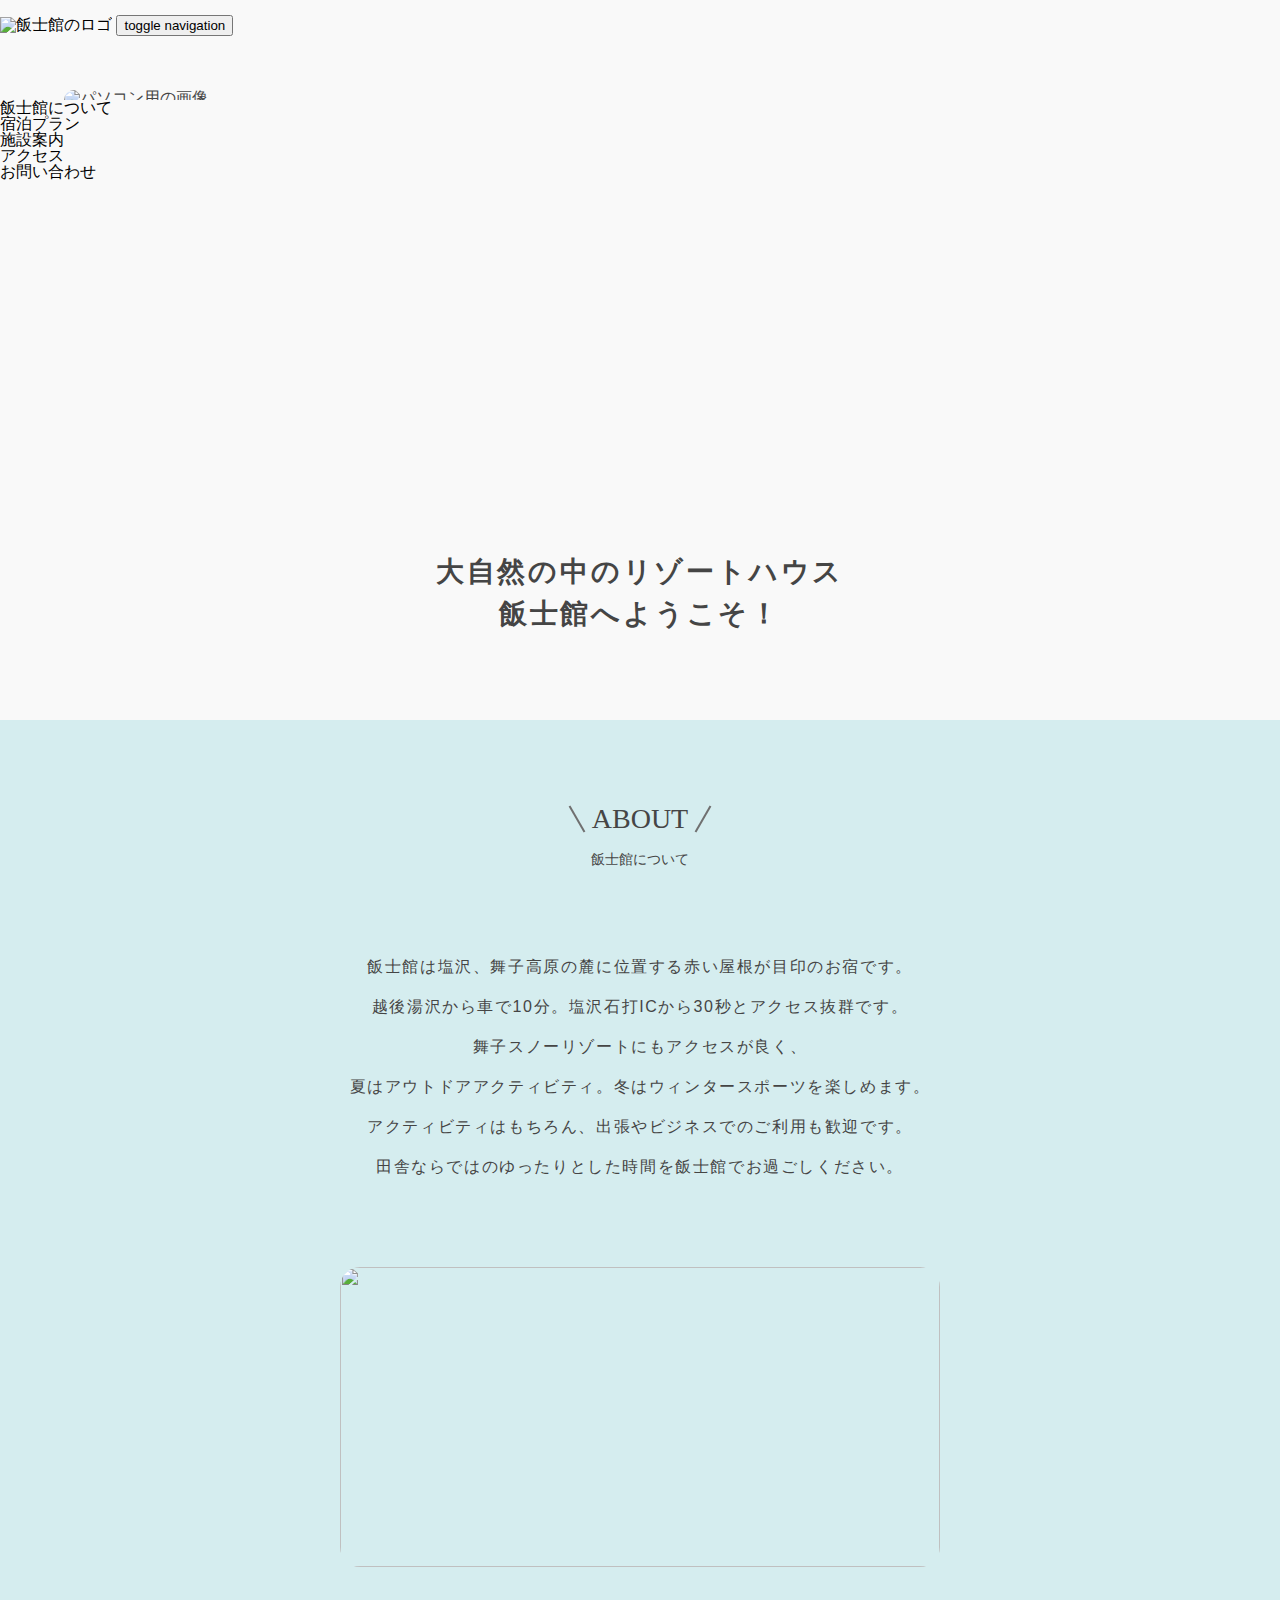
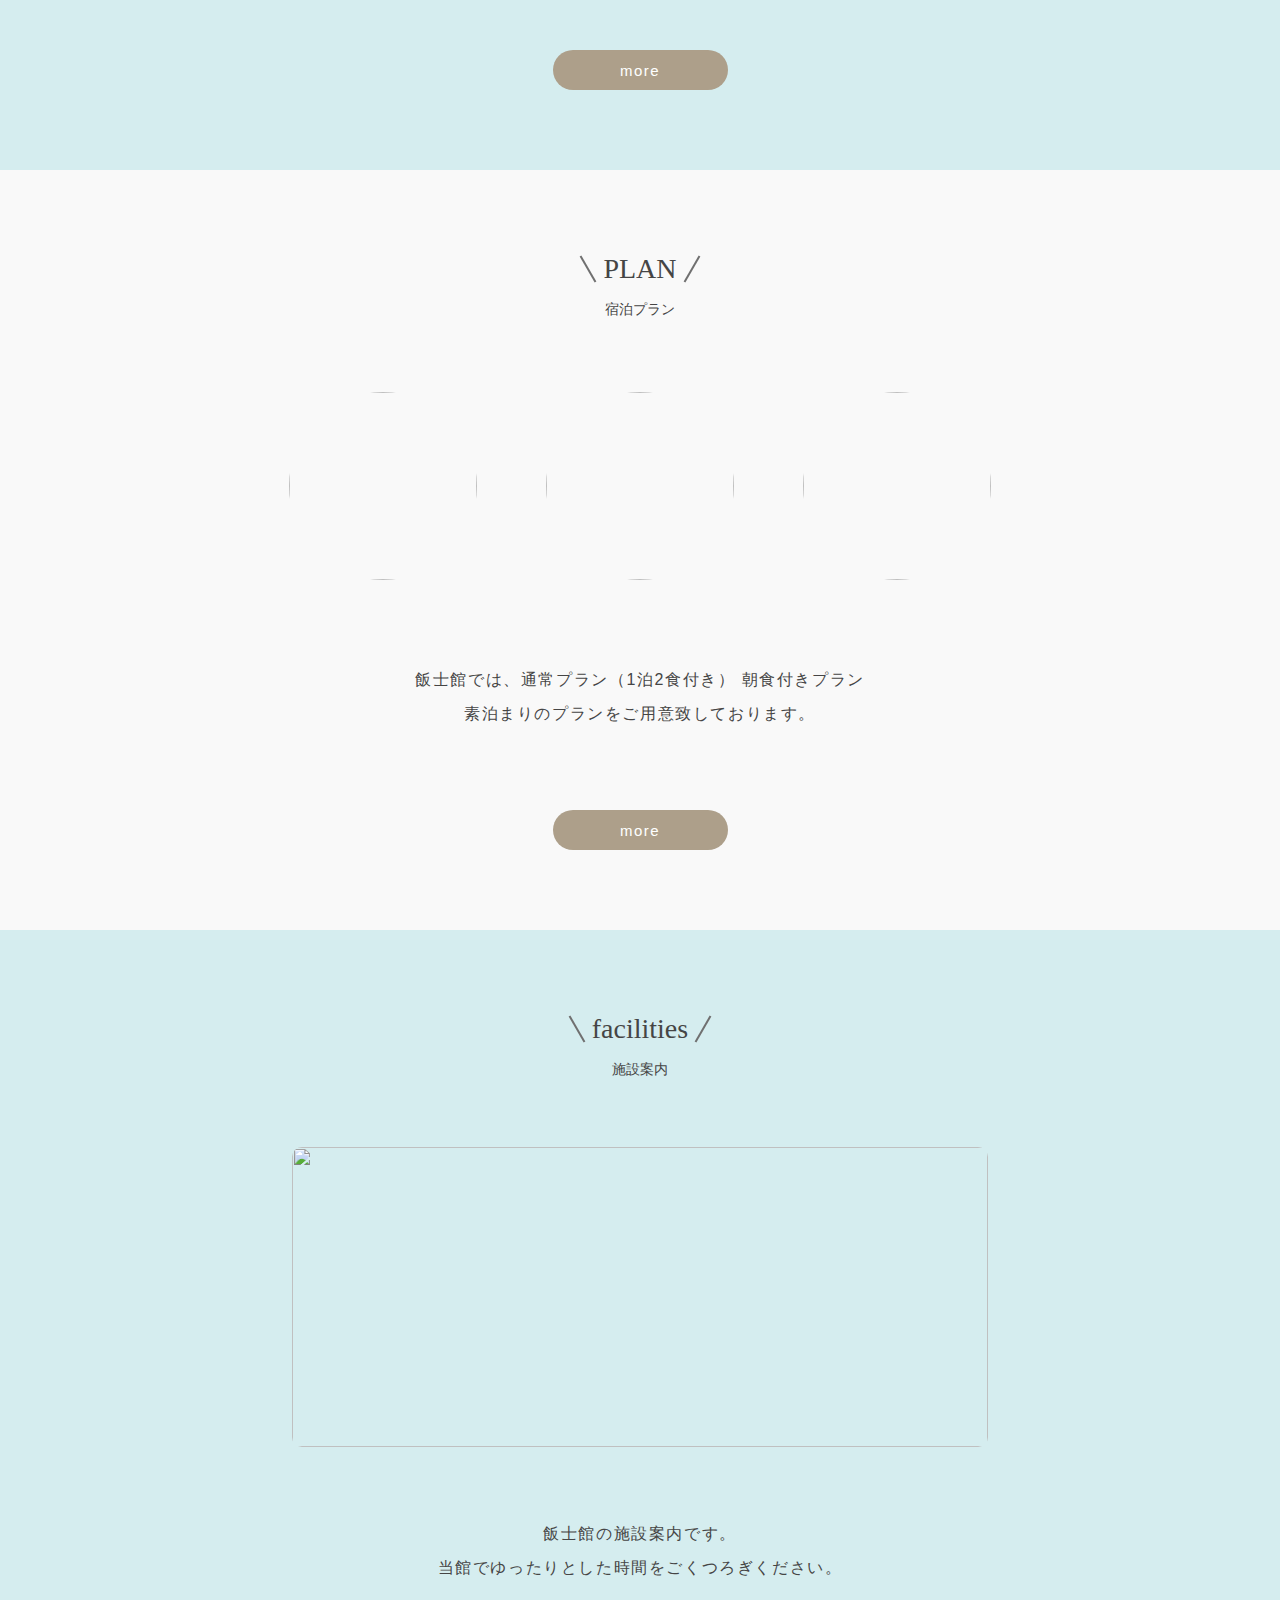
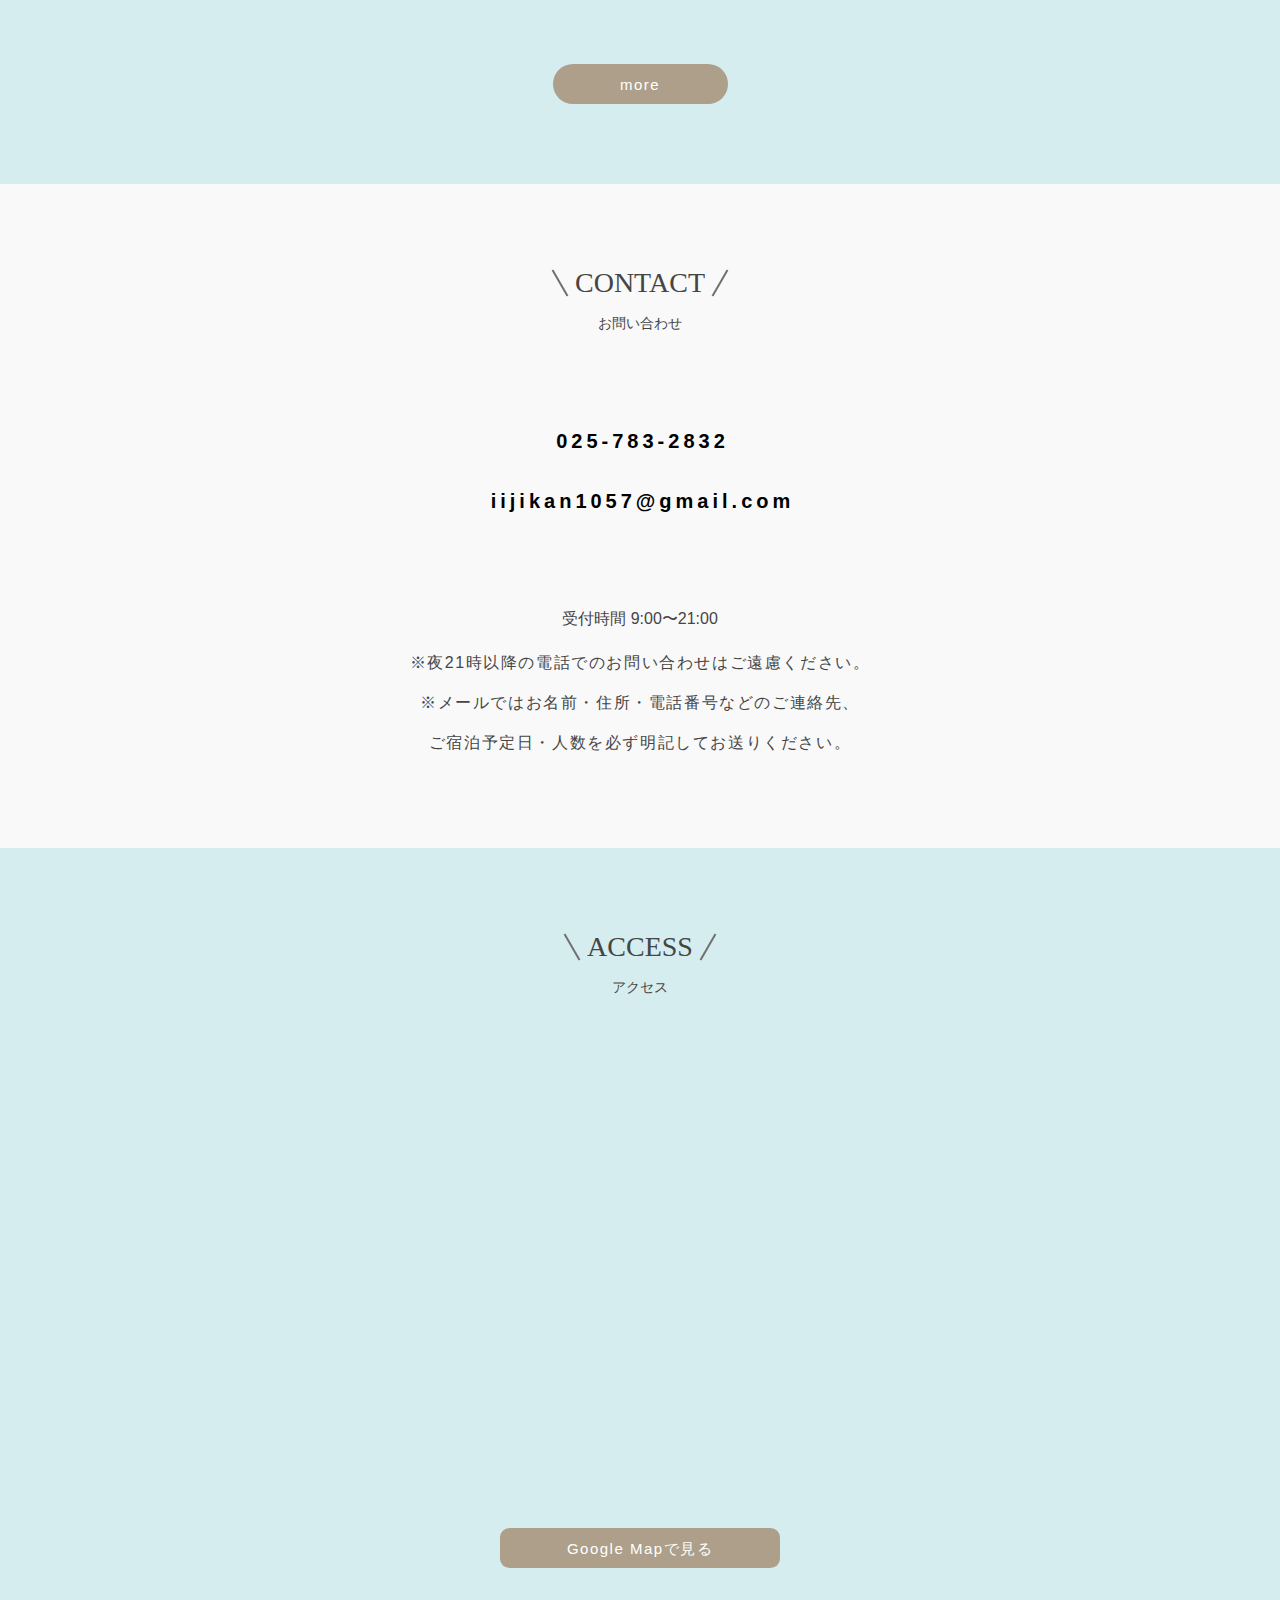
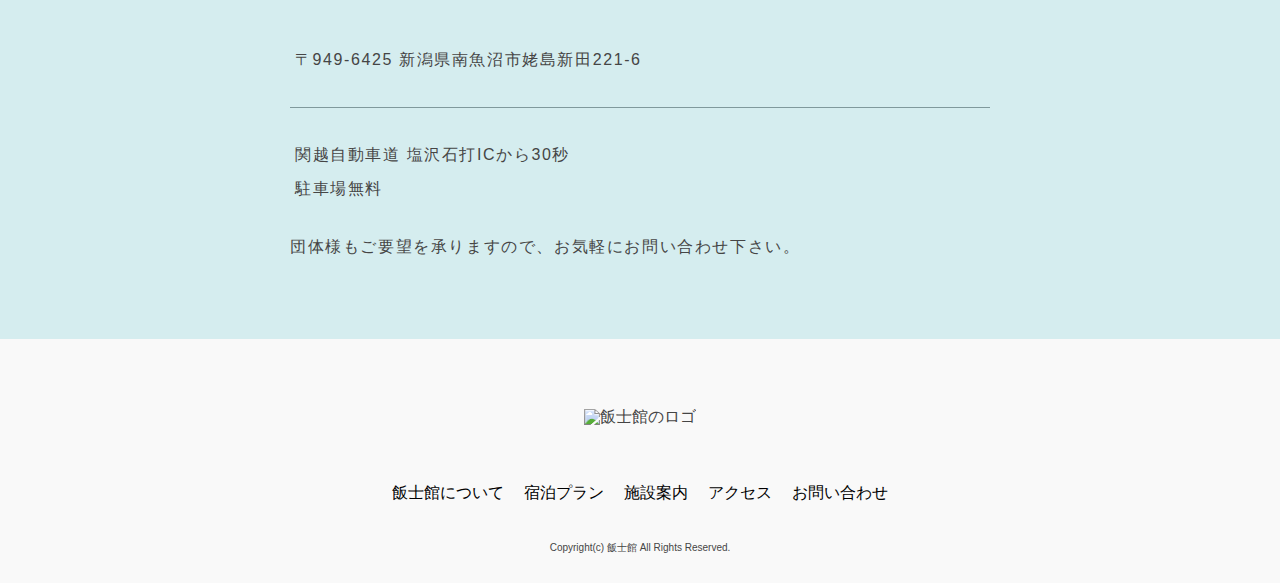
==== index.html @ 1ce00a02 "Update index.html" ====
<!DOCTYPE html>
<html lang="ja">
<head>
    <meta charset="UTF-8">
    <meta name="viewport" content="width=device-width,minimum-scale=1.0, user-scalable=no,viewport-fit=cover">
    <script src="https://cdn.jsdelivr.net/npm/viewport-extra@1.0.4/dist/viewport-extra.min.js"></script>
    <!-- タブレット端末でのみ、PC向けデザインの最小幅をviewportの最小幅に設定 -->
    <script>
    (function(){
    var ua = navigator.userAgent

    var sp = ua.indexOf('iPhone') > -1 ||
        (ua.indexOf('Android') > -1 && ua.indexOf('Mobile') > -1)

    var tab = !sp && (
        ua.indexOf('iPad') > -1 ||
        (ua.indexOf('Macintosh') > -1 && 'ontouchend' in document) ||
        ua.indexOf('Android') > -1
    )

    if (tab) new ViewportExtra(1024)
    })()
    </script>
    
    <link rel="shortcut icon" href="https://raw.githubusercontent.com/naabom/iijikan/main/favicon.ico">
    <title>飯士館 | 塩沢舞子高原の宿</title>
    <meta name="description" content="「飯士館」は、新潟県南魚沼市の塩沢町、舞子高原の麓に位置する赤い屋根が目印のお宿です。
    舞子スノーリゾートに近く、アウトドアやウィンタースポーツを楽しめます。
    越後湯沢から車で10分。関越自動車道、塩沢石打ICから30秒とアクセス良好。">

    <!-- reset.css -->
    <link rel="stylesheet" href="https://naabom.github.io/iijikan/top.css/reset.css"/>
    <!-- font awesome -->
    <link rel="stylesheet" href="https://cdnjs.cloudflare.com/ajax/libs/font-awesome/5.9.0/css/all.min.css" integrity="sha256-UzFD2WYH2U1dQpKDjjZK72VtPeWP50NoJjd26rnAdUI=" crossorigin="anonymous" />
    <!-- drawer.css -->
    <link rel="stylesheet" href="https://cdnjs.cloudflare.com/ajax/libs/drawer/3.2.2/css/drawer.min.css">
    <!-- jquery & iScroll -->
    <script src="https://ajax.googleapis.com/ajax/libs/jquery/3.5.1/jquery.min.js"></script>
    <script src="https://cdnjs.cloudflare.com/ajax/libs/iScroll/5.2.0/iscroll.min.js"></script>
    <!-- drawer.js -->
    <script src="https://cdnjs.cloudflare.com/ajax/libs/drawer/3.2.2/js/drawer.min.js"></script>
    <!-- wow -->
    <script src="https://naabom.github.io/iijikan/js/wow.min.js"/></script>
    <!-- animate.css -->
    <link rel="stylesheet"　href="https://naabom.github.io/iijikan/top.css/animate.css"/>
    <!-- original -->
    <link rel="stylesheet" href="https://naabom.github.io/iijikan/top.css/main.scss"/>
    <link rel="stylesheet" href="https://naabom.github.io/iijikan/top.css/main.css"/>
    <script src="https://naabom.github.io/iijikan/js/script.js"/></script>
</head>
<body class="drawer  drawer--right  drawer--navbarTopGutter">
<!-- header -->
    <header class="drawer-navbar" id="js-header" role="banner">
        <div class="drawer-container">
            <div class="drawer-navbar-header">
                <a class="drawer-brand" href="https://naabom.github.io/iijikan/index.html"><img src="https://raw.githubusercontent.com/naabom/iijikan/d95292c1c55d36ff49c7c688b7a6ed121ba683fb/img/iijikan.svg" alt="飯士館のロゴ"></a>
                <button type="button" class="drawer-toggle drawer-hamburger">
                <span class="sr-only">toggle navigation</span>
                <span class="drawer-hamburger-icon"></span>
                </button>
            </div>
            <nav class="drawer-nav" role="navigation">
                <ul class="drawer-menu  drawer-menu--right">
                <li><a class="drawer-menu-item"  href="https://naabom.github.io/iijikan/about.html"/>飯士館について</a></li>
                <li><a class="drawer-menu-item"  href="https://naabom.github.io/iijikan/plan.html"/>宿泊プラン</a></li>
                <li><a class="drawer-menu-item"  href="https://naabom.github.io/iijikan/facilities.html"/>施設案内</a></li>
                <li><a class="drawer-menu-item" href="#access">アクセス</a></li>
                <li><a class="drawer-menu-item" href="#contact">お問い合わせ</a></li>
                </ul>
            </nav>
        </div>
    </header>

<main role="main">
<!-- top -->
        <div class="top-img">
                <img class="pc" src="https://github.com/naabom/iijikan/blob/main/img/top.JPG?raw=true" alt="パソコン用の画像">
                <img class="sp" src="https://github.com/naabom/iijikan/blob/main/img/IMG_6570.jpg?raw=true" alt="">
        </div>
        <div class="top-text">
            大自然の中のリゾートハウス<br>
            飯士館へようこそ！
        </div>

<!-- about -->
    <section class="about">
        <div class="inner">
            <div class="about-title">
                <h2>ABOUT</h2>
                <h3>飯士館について</h3>
            </div>
            <p class="about-text">
                飯士館は塩沢、舞子高原の麓に位置する<br class="is-sp">赤い屋根が目印のお宿です。<br>
                越後湯沢から車で10分。<br class="is-sp">塩沢石打ICから30秒とアクセス抜群です。<br>
                舞子スノーリゾートにもアクセスが良く、<br>
                夏はアウトドアアクティビティ。<br class="is-sp">冬はウィンタースポーツを楽しめます。<br>
                アクティビティはもちろん、<br class="is-sp">出張やビジネスでのご利用も歓迎です。<br>
                田舎ならではのゆったりとした時間を<br class="is-sp">飯士館でお過ごしください。<br>
            </p>
            <div class="about-img-wrap">
                <img class="about-img" src="https://github.com/naabom/iijikan/blob/main/img/IMG_6573.jpg?raw=true" alt="">
            </div>
            <a class="btn" href="stylesheet" href="https://naabom.github.io/iijikan/about.html"/>more</a>
        </div>
    </section>

<!-- plan -->
    <section class="plan">
        <div class="inner">
            <div class="plan-title">
                <h2>PLAN</h2>
                <h3>宿泊プラン</h3>
            </div>
            <ul class="content">
                <li><img src="https://github.com/naabom/iijikan/blob/main/img/451254CB-5388-4D40-9F11-364CFA01F6D5.jpg?raw=true" alt=""></li>
                <li><img src="https://github.com/naabom/iijikan/blob/main/img/D33B179F-791C-4A1F-95D0-1C53BB8C4432.jpg?raw=true" alt=""></li>
                <li><img src="https://github.com/naabom/iijikan/blob/main/img/IMG_6526.jpg?raw=true" alt=""></li>
            </ul>
            <p class="plan-text">
                飯士館では、通常プラン（1泊2食付き）<br class="is-sp"> 朝食付きプラン<br>
                素泊まりのプランを<br class="is-sp">ご用意致しております。
            </p>
            <a class="btn" href="/plan.html">more</a>
        </div>
    </section>

<!-- facilities -->
    <section class="facilities">
        <div class="inner">
            <div class="facilities-title">
                <h2>facilities</h2>
                <h3>施設案内</h3>
            </div>
            <img class="facilities-img" src="https://github.com/naabom/iijikan/blob/main/img/F77A03C6-1011-470B-8B4B-F82E89A7BCB1.JPEG?raw=true" alt="">
            <p class="facilities-text">
                飯士館の施設案内です。<br>
                当館でゆったりとした時間を<br class="is-sp">ごくつろぎください。
            </p>
            <a class="btn" href="stylesheet" href="https://naabom.github.io/iijikan/facilities.html"/>more</a>
        </div>
    </section>

<!-- contact -->
    <section class="contact" id="contact">
        <div class="inner">
            <div class="contact-title">
                <h2>CONTACT</h2>
                <h3>お問い合わせ</h3>
            </div>
            <div class="form">
                <a href="tel:025-783-2832" class="tel-number">
                    <i class="fas fa-phone-alt fa-lg" style="color: #AD9F8A;"></i>025-783-2832
                </a>
                <a href="mailto:iiijikan1057@gmail.com?subject=問い合わせ&amp;body=" class="mail-address">
                    <i class="fas fa-envelope fa-lg" style="color: #AD9F8A;"></i>iijikan1057@gmail.com
                </a>
            </div>
            <div class="reception">
                受付時間 9:00〜21:00
            </div> 
            <div class="contact-text">
                ※夜21時以降の電話でのお問い合わせはご遠慮ください。<br>
                ※メールではお名前・住所・電話番号などのご連絡先、<br>
                ご宿泊予定日・人数を必ず明記してお送りください。
            </div>
        </div>
    </section>

<!-- access -->
    <section class="access" id="access">
        <div class="inner">
            <div class="access-title">
                <h2>ACCESS</h2>
                <h3>アクセス</h3>
            </div>
            <div class="map">
                <iframe src="https://www.google.com/maps/embed?pb=!1m18!1m12!1m3!1d1593.3683472896605!2d138.8204530564582!3d36.99221777990937!2m3!1f0!2f0!3f0!3m2!1i1024!2i768!4f13.1!3m3!1m2!1s0x5ff5f85a55ab261f%3A0xc6a2a4ef66baf6f4!2z6aOv5aOr6aSo!5e0!3m2!1sja!2sjp!4v1606571404265!5m2!1sja!2sjp" 
                width="100%" height="auto" frameborder="0" style="border:0;" allowfullscreen="" aria-hidden="false" tabindex="0"></iframe>
            </div>
            <a class="btn-2" href="https://goo.gl/maps/BZx78H3ux8SFiudd9" target="_blank" rel="noopener noreferrer">Google Mapで見る</a>
            <div class="address">
                <i class="fas fa-map-marker-alt fa-lg" style="color: #AD9F8A;"></i>〒949-6425  新潟県南魚沼市姥島新田221-6
            </div>
            <ul class="access-list">
                <li class=""><i class="fas fa-car fa-lg" style="color: #AD9F8A;"></i>関越自動車道 塩沢石打ICから30秒</li>
                <li class=""><i class="fas fa-parking fa-lg" style="color: #AD9F8A;"></i>駐車場無料</li>
            </ul>
            <div class="access-text">
                団体様もご要望を承りますので、お気軽にお問い合わせ下さい。
            </div>
        </div>
    </section>
</main>

<!-- footer -->
    <footer>
        <div class="inner">
            <img class="footer-logo" src="https://raw.githubusercontent.com/naabom/iijikan/d95292c1c55d36ff49c7c688b7a6ed121ba683fb/img/iijikan.svg" alt="飯士館のロゴ">
            <ul class="footer-menu">
                <li><a class="drawer-menu-item"  href="https://naabom.github.io/iijikan/about.html"/>飯士館について</a></li>
                <li><a class="drawer-menu-item"  href="https://naabom.github.io/iijikan/plan.html"/>宿泊プラン</a></li>
                <li><a class="drawer-menu-item"  href="https://naabom.github.io/iijikan/facilities.html"/>施設案内</a></li>
                <li><a class="drawer-menu-item" href="#access">アクセス</a></li>
                <li><a class="drawer-menu-item" href="#contact">お問い合わせ</a></li>
            </ul>
            <p class="copyright"><small lang="en">Copyright(c) 飯士館 All Rights Reserved.</small></p>
        </div>
    </footer>
</body>
</html>
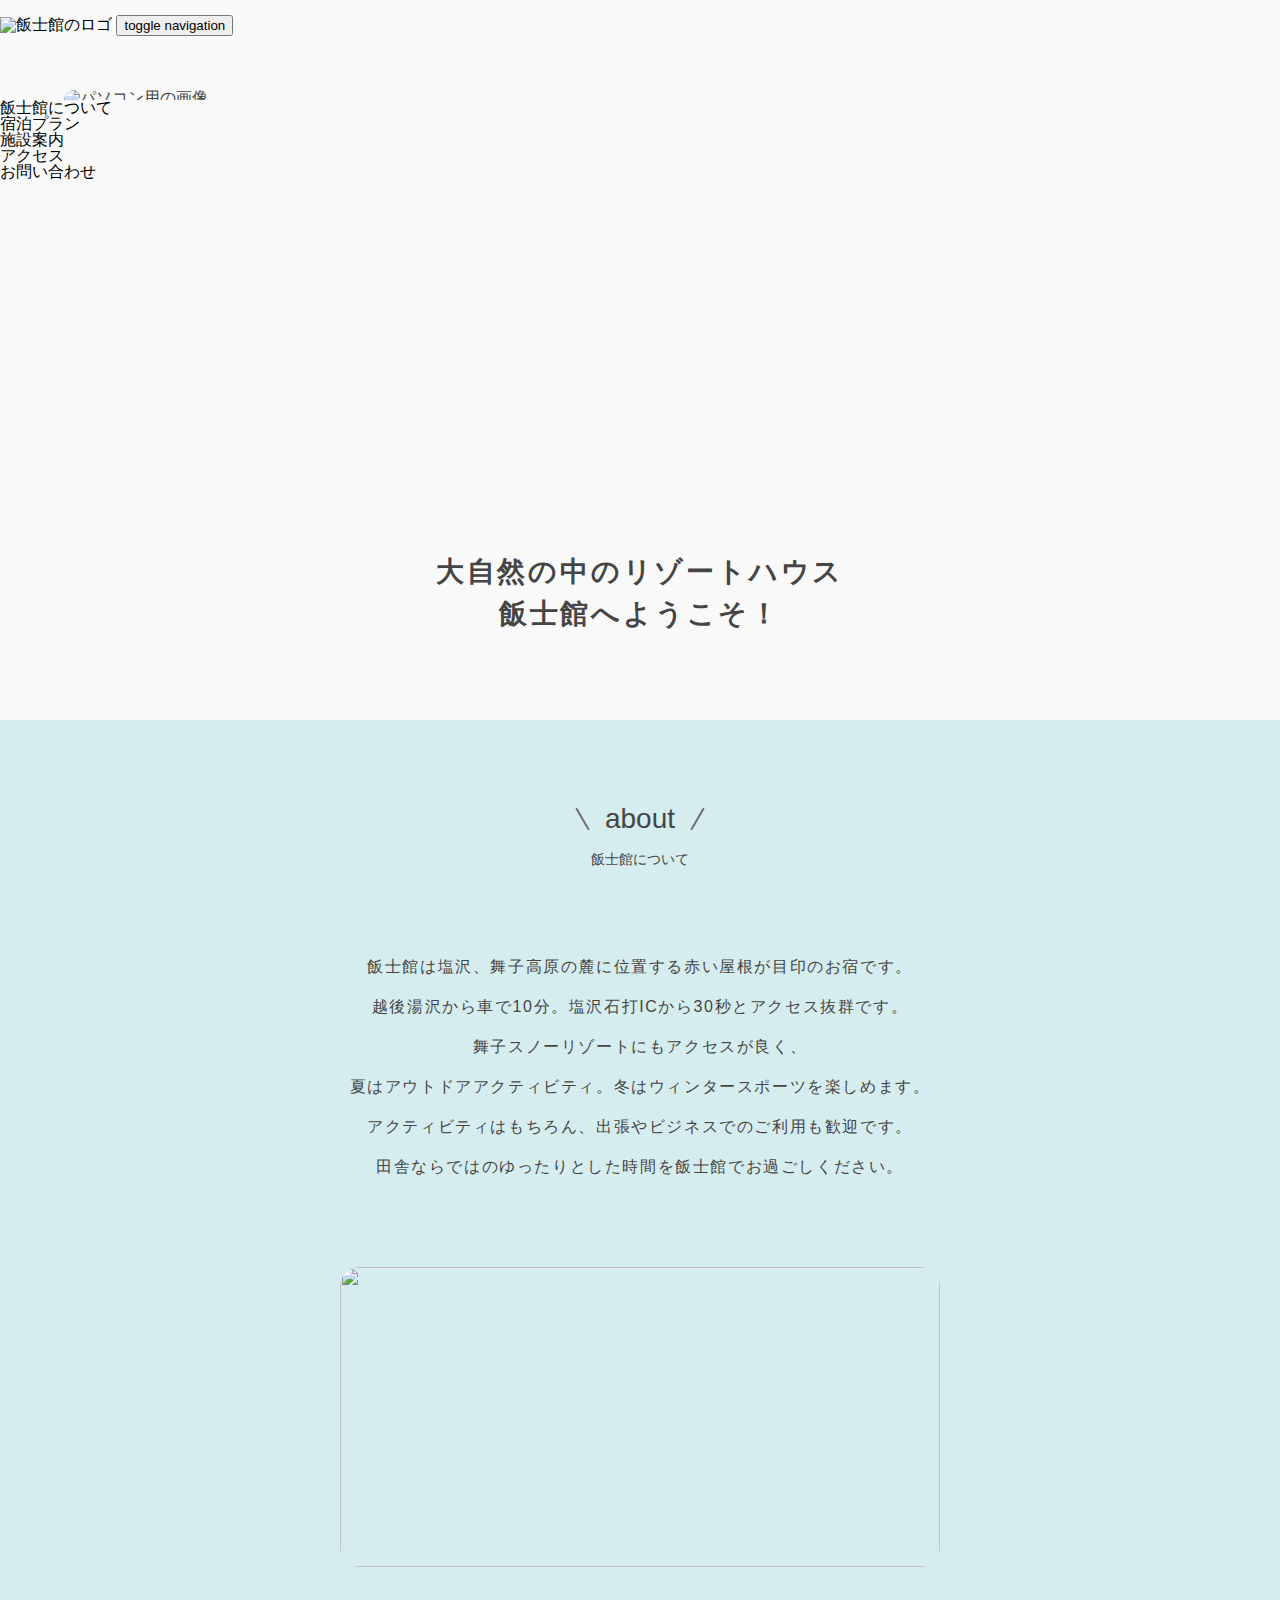
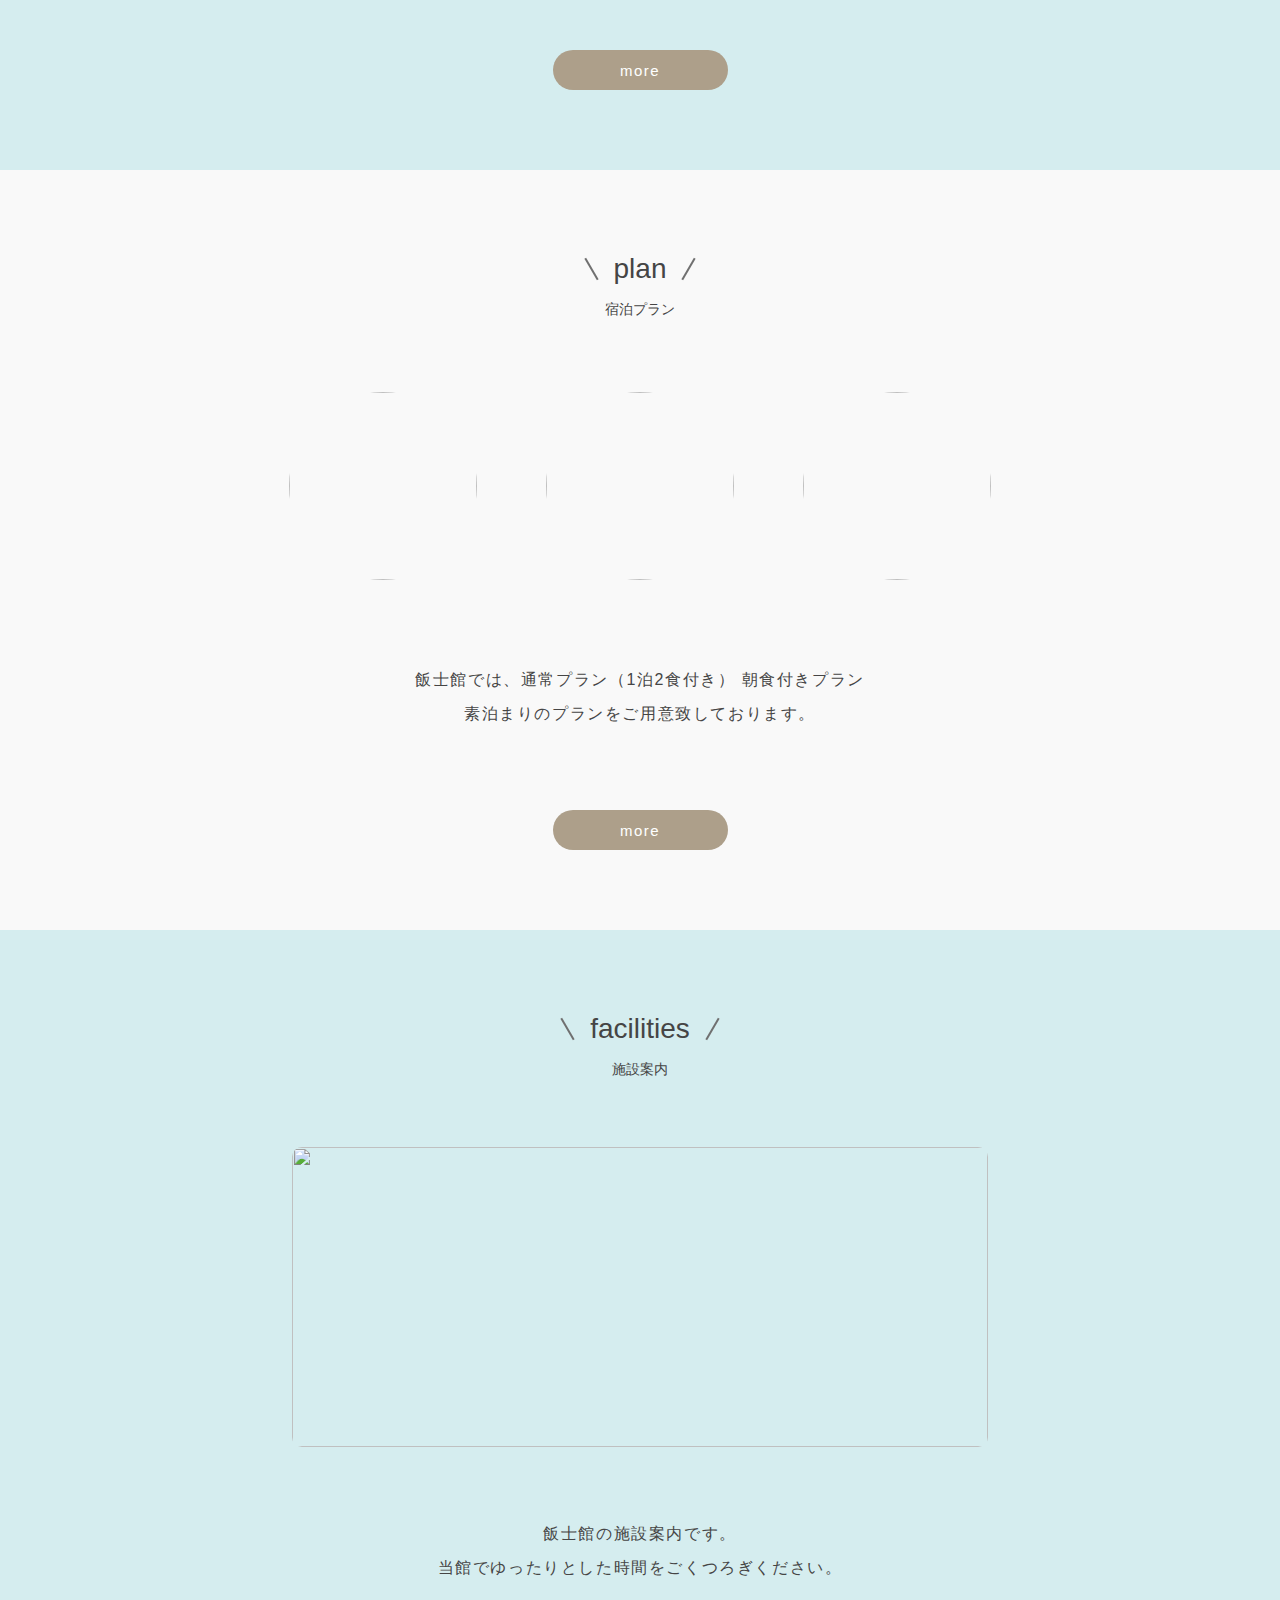
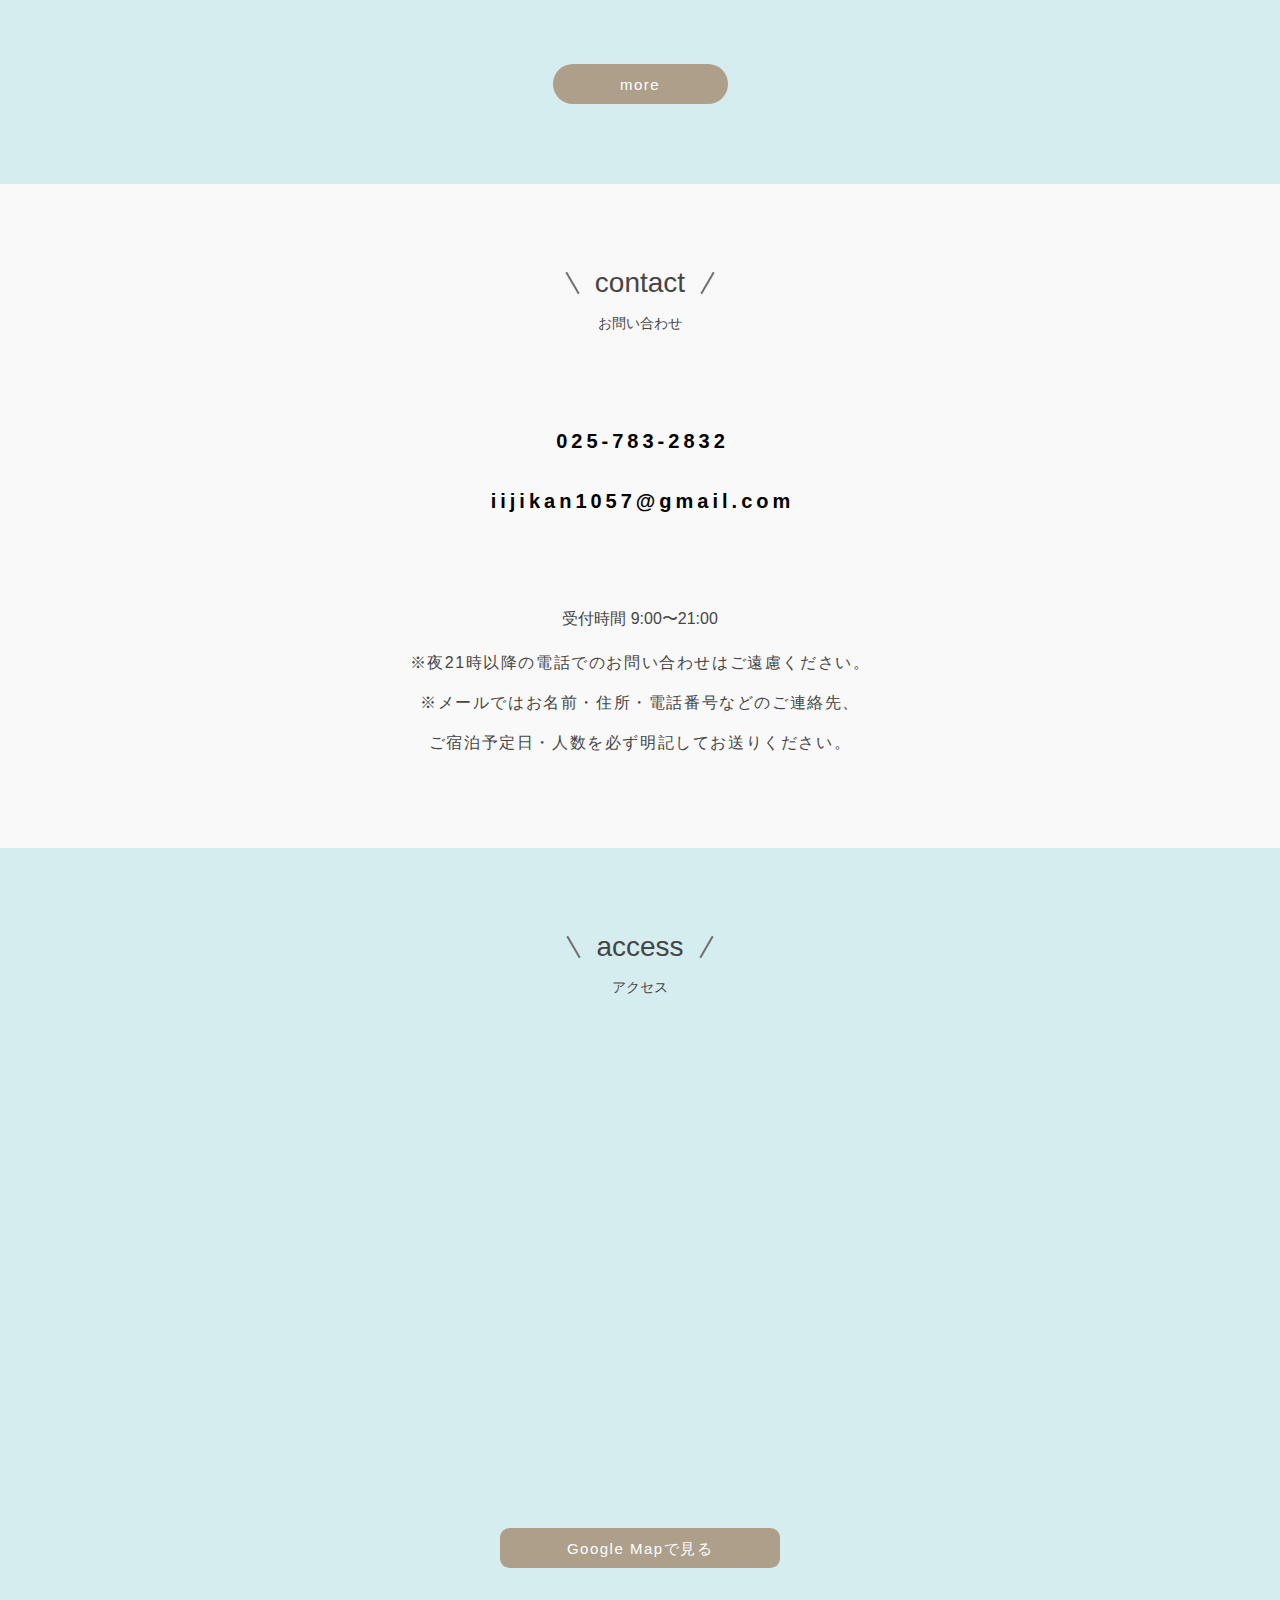
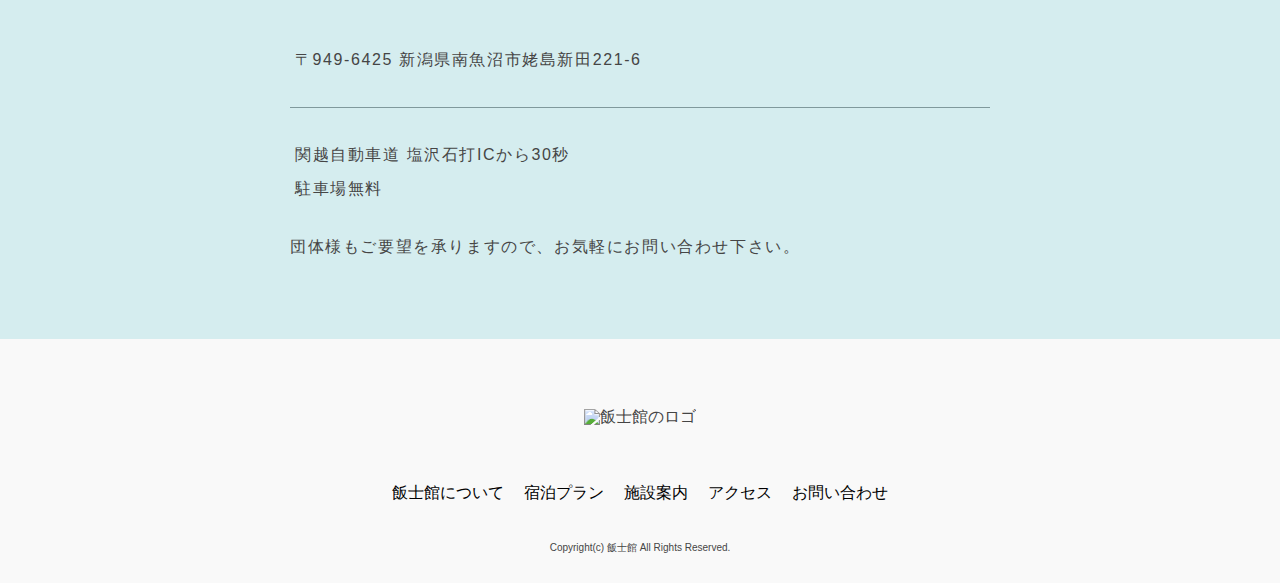
==== commit 088a2b32: "Update index.html" ====
--- a/index.html
+++ b/index.html
@@ -42,18 +42,17 @@
     <!-- wow -->
     <script src="https://naabom.github.io/iijikan/js/wow.min.js"/></script>
     <!-- animate.css -->
-    <link rel="stylesheet"　href="https://naabom.github.io/iijikan/top.css/animate.css"/>
+    <link rel="stylesheet" href="https://naabom.github.io/iijikan/top.css/animate.css"/>
     <!-- original -->
     <link rel="stylesheet" href="https://naabom.github.io/iijikan/top.css/main.scss"/>
     <link rel="stylesheet" href="https://naabom.github.io/iijikan/top.css/main.css"/>
-    <script src="https://naabom.github.io/iijikan/js/script.js"/></script>
 </head>
 <body class="drawer  drawer--right  drawer--navbarTopGutter">
 <!-- header -->
     <header class="drawer-navbar" id="js-header" role="banner">
         <div class="drawer-container">
             <div class="drawer-navbar-header">
-                <a class="drawer-brand" href="https://naabom.github.io/iijikan/index.html"><img src="https://raw.githubusercontent.com/naabom/iijikan/d95292c1c55d36ff49c7c688b7a6ed121ba683fb/img/iijikan.svg" alt="飯士館のロゴ"></a>
+                <a class="drawer-brand" href="https://naabom.github.io/iijikan/index.html"/><img src="https://raw.githubusercontent.com/naabom/iijikan/d95292c1c55d36ff49c7c688b7a6ed121ba683fb/img/iijikan.svg" alt="飯士館のロゴ"></a>
                 <button type="button" class="drawer-toggle drawer-hamburger">
                 <span class="sr-only">toggle navigation</span>
                 <span class="drawer-hamburger-icon"></span>
@@ -61,9 +60,9 @@
             </div>
             <nav class="drawer-nav" role="navigation">
                 <ul class="drawer-menu  drawer-menu--right">
-                <li><a class="drawer-menu-item"  href="https://naabom.github.io/iijikan/about.html"/>飯士館について</a></li>
-                <li><a class="drawer-menu-item"  href="https://naabom.github.io/iijikan/plan.html"/>宿泊プラン</a></li>
-                <li><a class="drawer-menu-item"  href="https://naabom.github.io/iijikan/facilities.html"/>施設案内</a></li>
+                <li><a class="drawer-menu-item" href="https://naabom.github.io/iijikan/about.html"/>飯士館について</a></li>
+                <li><a class="drawer-menu-item" href="https://naabom.github.io/iijikan/plan.html"/>宿泊プラン</a></li>
+                <li><a class="drawer-menu-item" href="https://naabom.github.io/iijikan/facilities.html"/>施設案内</a></li>
                 <li><a class="drawer-menu-item" href="#access">アクセス</a></li>
                 <li><a class="drawer-menu-item" href="#contact">お問い合わせ</a></li>
                 </ul>
@@ -86,7 +85,7 @@
     <section class="about">
         <div class="inner">
             <div class="about-title">
-                <h2>ABOUT</h2>
+                <h2>about</h2>
                 <h3>飯士館について</h3>
             </div>
             <p class="about-text">
@@ -100,7 +99,7 @@
             <div class="about-img-wrap">
                 <img class="about-img" src="https://github.com/naabom/iijikan/blob/main/img/IMG_6573.jpg?raw=true" alt="">
             </div>
-            <a class="btn" href="stylesheet" href="https://naabom.github.io/iijikan/about.html"/>more</a>
+            <a class="btn" href="https://naabom.github.io/iijikan/about.html"/>more</a>
         </div>
     </section>
 
@@ -108,7 +107,7 @@
     <section class="plan">
         <div class="inner">
             <div class="plan-title">
-                <h2>PLAN</h2>
+                <h2>plan</h2>
                 <h3>宿泊プラン</h3>
             </div>
             <ul class="content">
@@ -120,7 +119,7 @@
                 飯士館では、通常プラン（1泊2食付き）<br class="is-sp"> 朝食付きプラン<br>
                 素泊まりのプランを<br class="is-sp">ご用意致しております。
             </p>
-            <a class="btn" href="/plan.html">more</a>
+            <a class="btn" href="https://naabom.github.io/iijikan/plan.html"/>more</a>
         </div>
     </section>
 
@@ -136,7 +135,7 @@
                 飯士館の施設案内です。<br>
                 当館でゆったりとした時間を<br class="is-sp">ごくつろぎください。
             </p>
-            <a class="btn" href="stylesheet" href="https://naabom.github.io/iijikan/facilities.html"/>more</a>
+            <a class="btn" href="https://naabom.github.io/iijikan/facilities.html"/>more</a>
         </div>
     </section>
 
@@ -144,7 +143,7 @@
     <section class="contact" id="contact">
         <div class="inner">
             <div class="contact-title">
-                <h2>CONTACT</h2>
+                <h2>contact</h2>
                 <h3>お問い合わせ</h3>
             </div>
             <div class="form">
@@ -170,7 +169,7 @@
     <section class="access" id="access">
         <div class="inner">
             <div class="access-title">
-                <h2>ACCESS</h2>
+                <h2>access</h2>
                 <h3>アクセス</h3>
             </div>
             <div class="map">
@@ -197,14 +196,15 @@
         <div class="inner">
             <img class="footer-logo" src="https://raw.githubusercontent.com/naabom/iijikan/d95292c1c55d36ff49c7c688b7a6ed121ba683fb/img/iijikan.svg" alt="飯士館のロゴ">
             <ul class="footer-menu">
-                <li><a class="drawer-menu-item"  href="https://naabom.github.io/iijikan/about.html"/>飯士館について</a></li>
-                <li><a class="drawer-menu-item"  href="https://naabom.github.io/iijikan/plan.html"/>宿泊プラン</a></li>
-                <li><a class="drawer-menu-item"  href="https://naabom.github.io/iijikan/facilities.html"/>施設案内</a></li>
+                <li><a class="drawer-menu-item" href="https://naabom.github.io/iijikan/about.html"/>飯士館について</a></li>
+                <li><a class="drawer-menu-item" href="https://naabom.github.io/iijikan/plan.html"/>宿泊プラン</a></li>
+                <li><a class="drawer-menu-item" href="https://naabom.github.io/iijikan/facilities.html"/>施設案内</a></li>
                 <li><a class="drawer-menu-item" href="#access">アクセス</a></li>
                 <li><a class="drawer-menu-item" href="#contact">お問い合わせ</a></li>
             </ul>
             <p class="copyright"><small lang="en">Copyright(c) 飯士館 All Rights Reserved.</small></p>
         </div>
     </footer>
+<script src="https://naabom.github.io/iijikan/js/script.js"/></script>
 </body>
 </html>
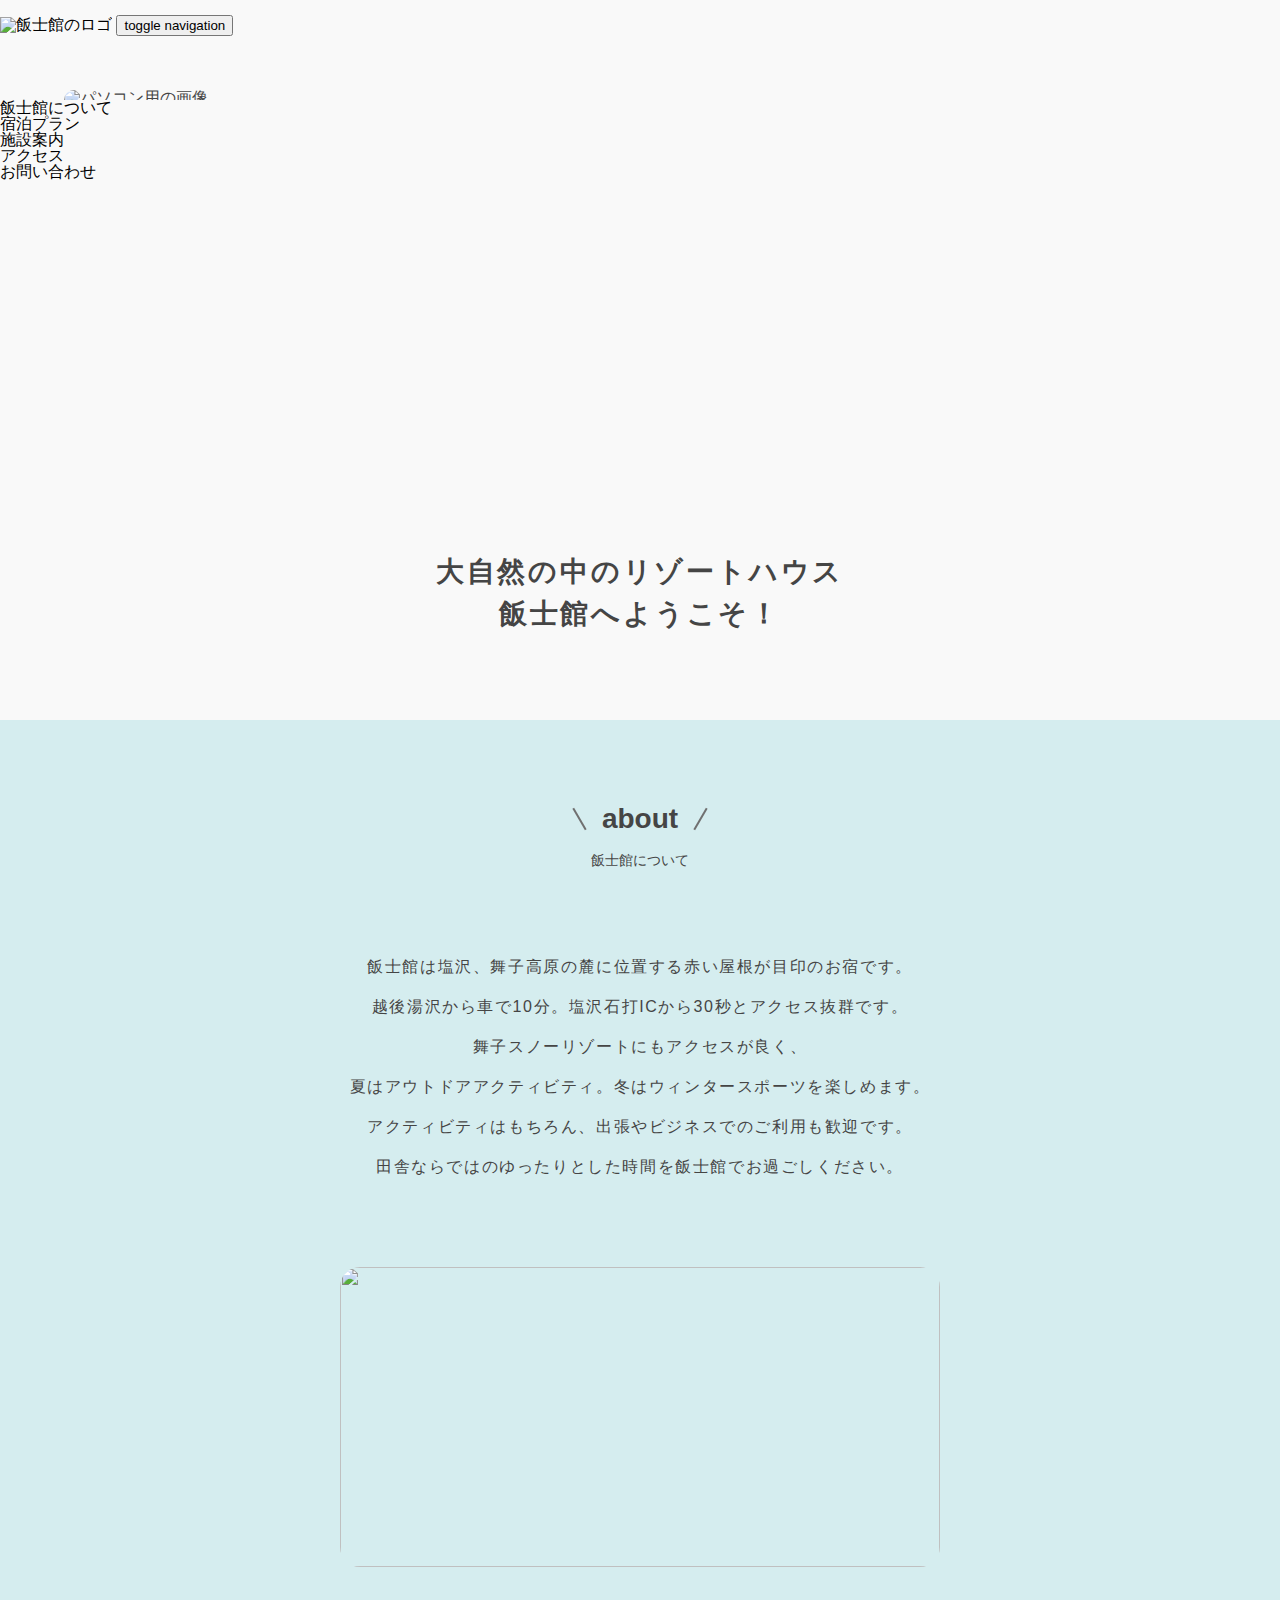
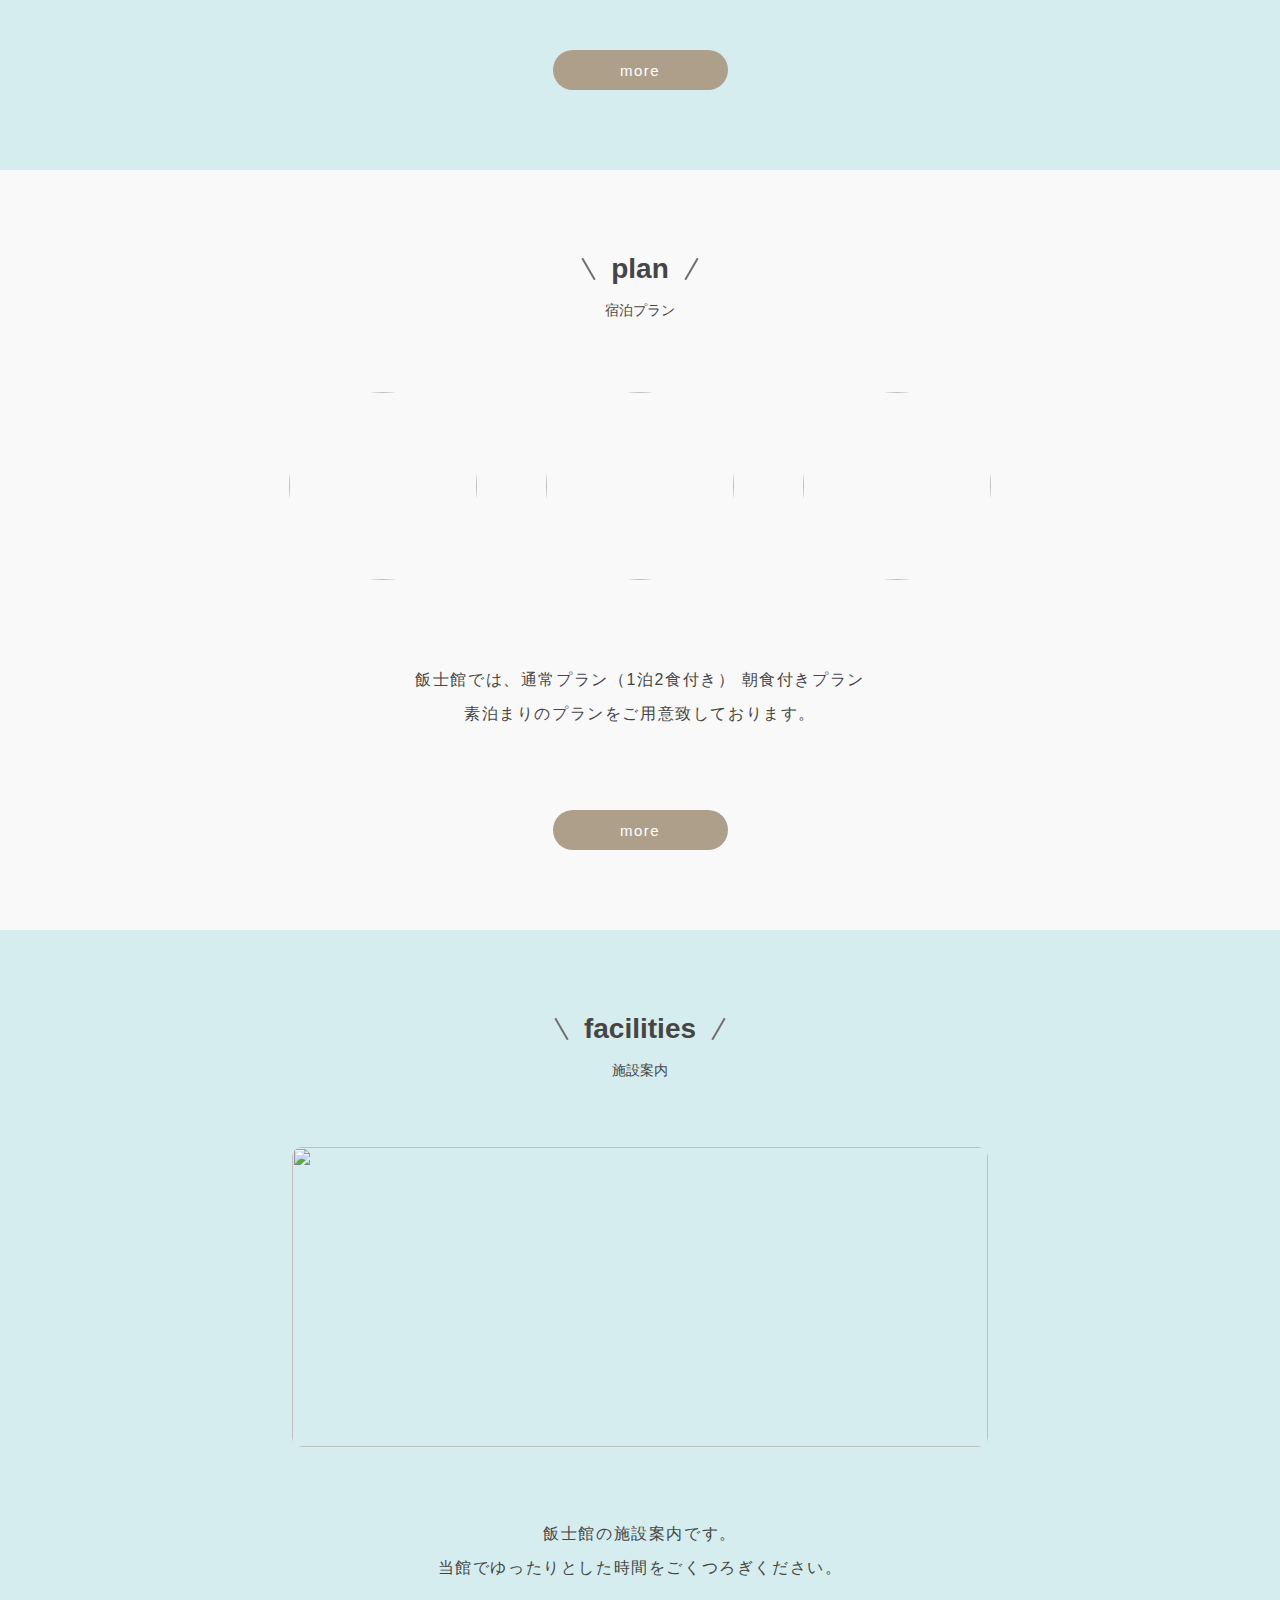
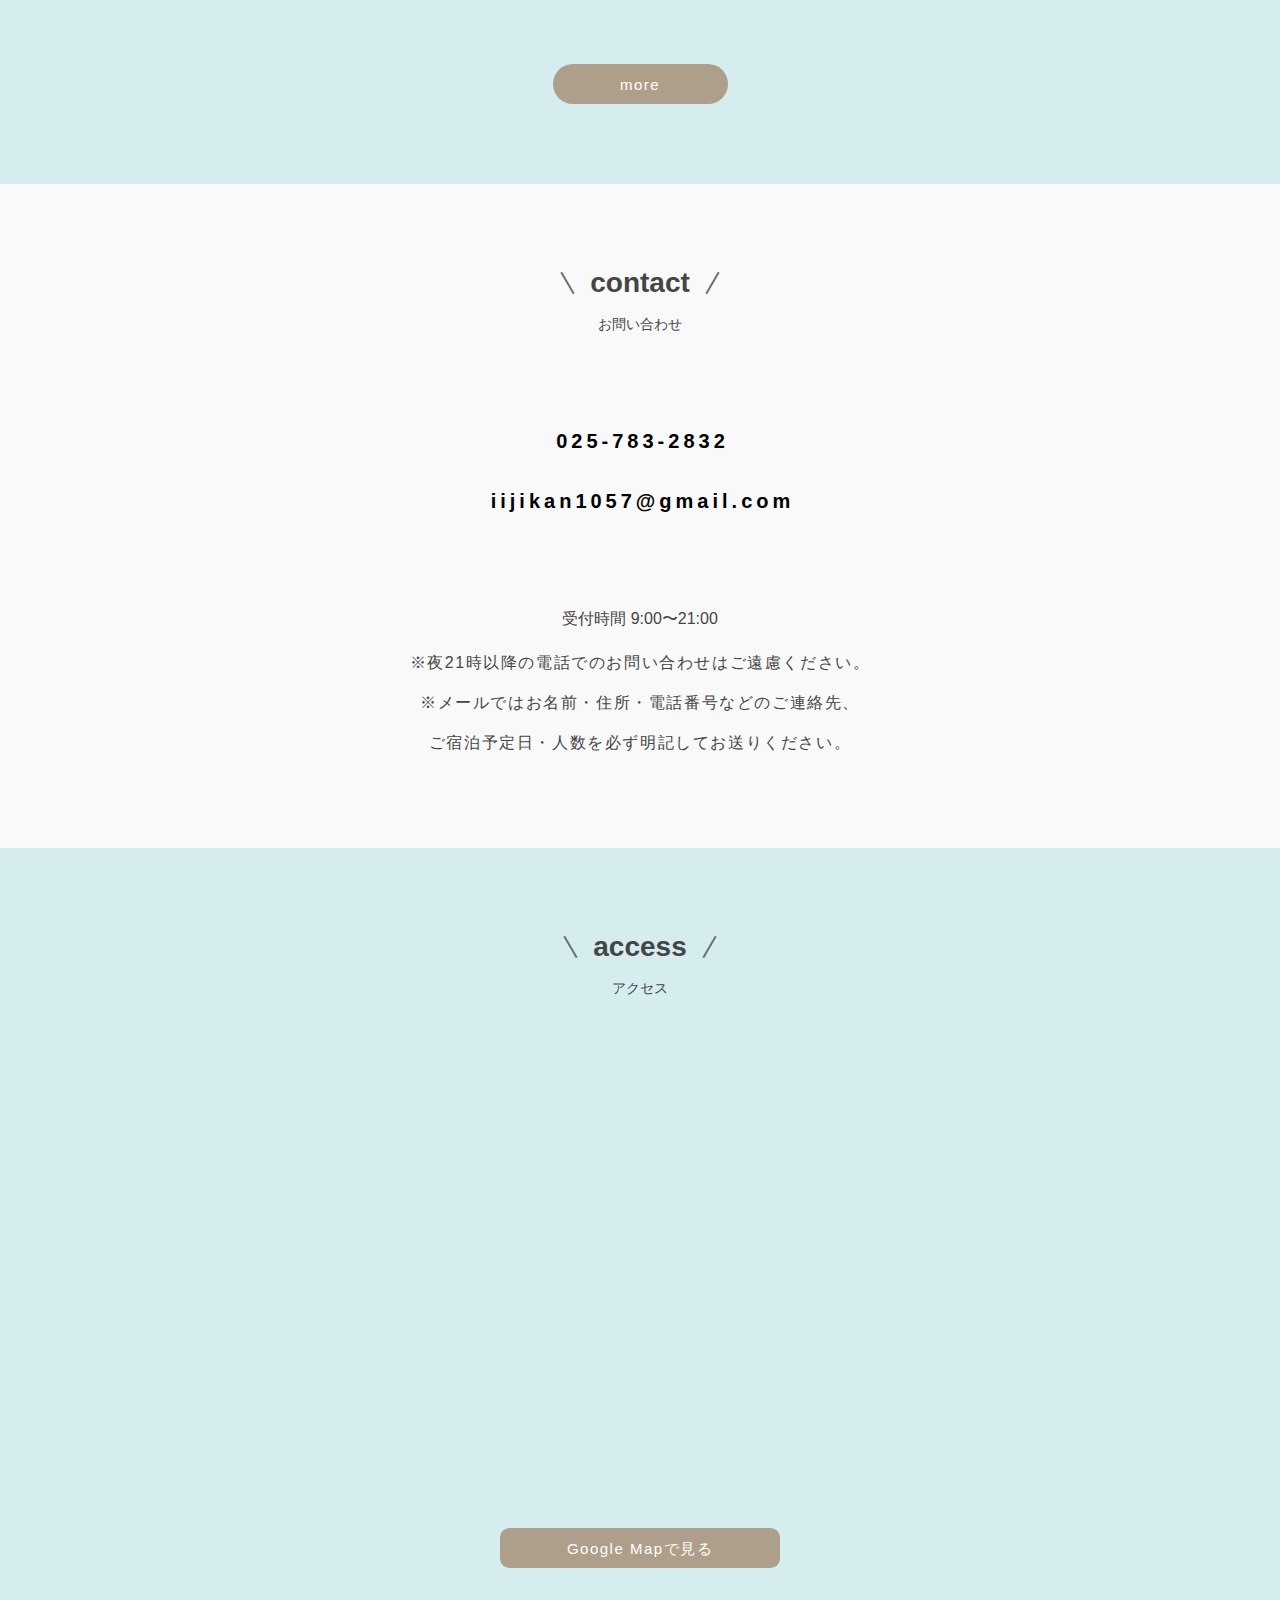
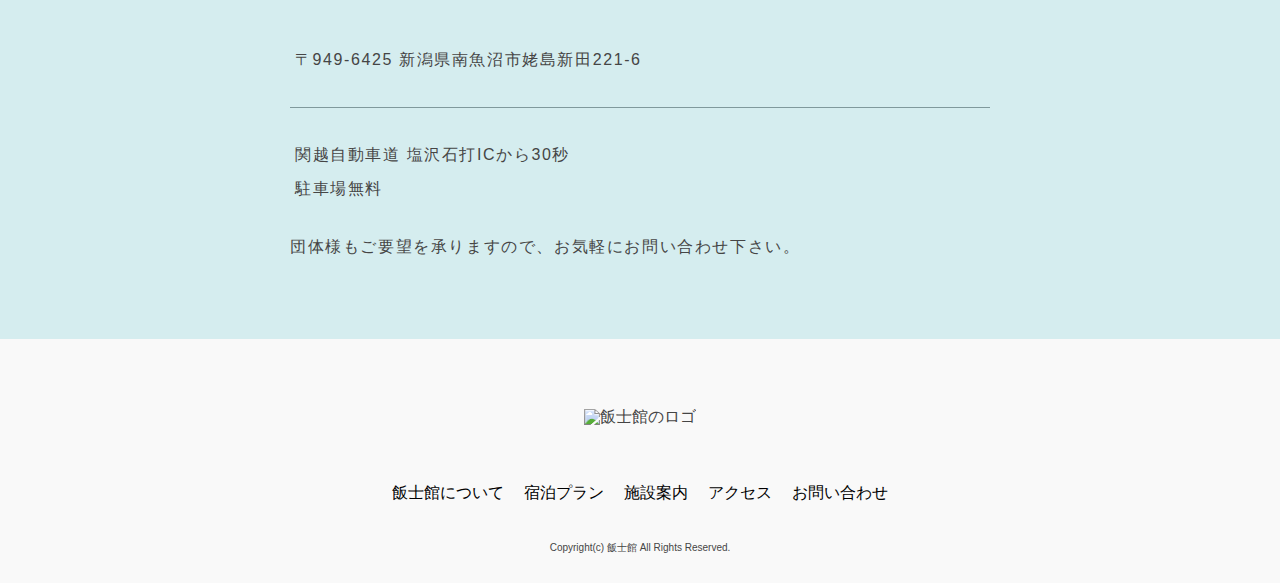
==== commit 214be639: "Update index.html" ====
--- a/index.html
+++ b/index.html
@@ -26,7 +26,7 @@
     <title>飯士館 | 塩沢舞子高原の宿</title>
     <meta name="description" content="「飯士館」は、新潟県南魚沼市の塩沢町、舞子高原の麓に位置する赤い屋根が目印のお宿です。
     舞子スノーリゾートに近く、アウトドアやウィンタースポーツを楽しめます。
-    越後湯沢から車で10分。関越自動車道、塩沢石打ICから30秒とアクセス良好。">
+    越後湯沢から車で10分。関越自動車道、塩沢石打ICから30秒とアクセス良好です。">
 
     <!-- reset.css -->
     <link rel="stylesheet" href="https://naabom.github.io/iijikan/top.css/reset.css"/>
